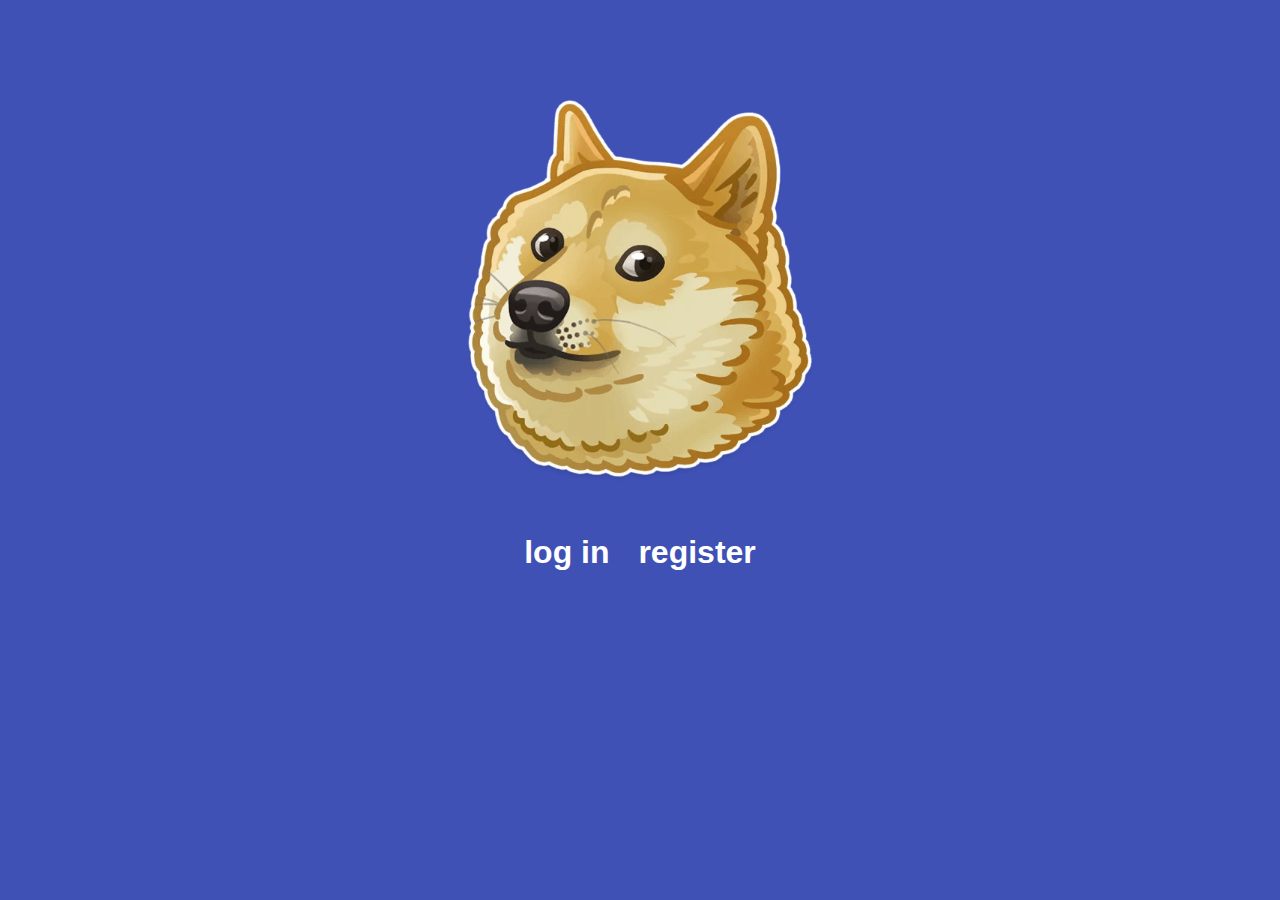
==== public/index.html @ be18a04a "[DogeSpeed] [Code bomb] KABOOOOOOOOM" ====
<!doctype html>
<html>
<head>
	<title>SSWorld</title>
	<style>
		body {
			background-color: #3f51b5;
			font-family: sans-serif;
		}
		a, h1, h2, h3, h4, h5 {
			color: white;
		}
		h1, h2, h3, h4, h5 {
			text-align: center;
		}
		#title {
			display: none;
		}
		#doge {
			display: block;
			margin: 100px auto 50px auto;
			width: 25%;
			min-width: 350px;
		}
		#links {
			margin: 20px auto 20px auto;
			text-align: center;
			font-size: 2em;
		}
		#links a {
			margin: 10px;
			text-decoration: none;
			font-weight: bold;
		}
		#links a:hover {
			border-bottom: 5px solid #fff;
		}
	</style>
	<meta name="theme-color" content="#3f51b5"/>
	<meta name="viewport" content="width=device-width,minimum-scale=1,maximum-scale=1"/>
	<link rel="shortcut icon" href="logo.png"/>
</head>
<body>
	<img id="doge" src="doge.png"/>
	<h1 id="title">SSWorld</h1>
	<div id="links">
		<a href="auth/login">log in</a>
		<a href="auth/register">register</a>
	</div>
</body>
</html>
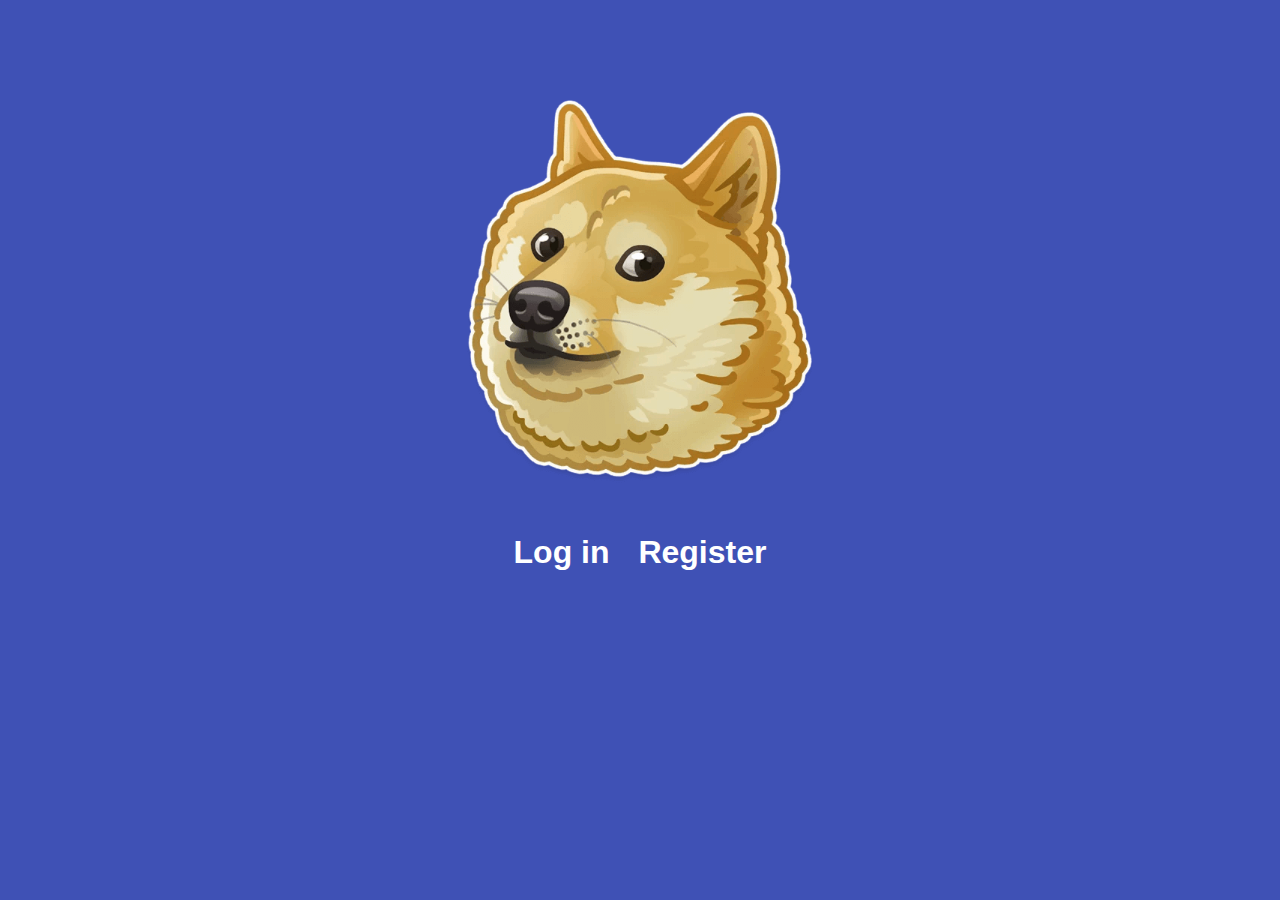
==== commit e550454d: "index.html: Simplify" ====
--- a/public/index.html
+++ b/public/index.html
@@ -1,7 +1,7 @@
 <!doctype html>
 <html>
 <head>
-	<title>SSWorld</title>
+	<title>DogeSpeed</title>
 	<style>
 		body {
 			background-color: #3f51b5;
@@ -42,10 +42,10 @@
 </head>
 <body>
 	<img id="doge" src="doge.png"/>
-	<h1 id="title">SSWorld</h1>
+	<h1 id="title">DogeSpeed</h1>
 	<div id="links">
-		<a href="auth/login">log in</a>
-		<a href="auth/register">register</a>
+		<a href="auth/login">Log in</a>
+		<a href="auth/register">Register</a>
 	</div>
 </body>
 </html>
